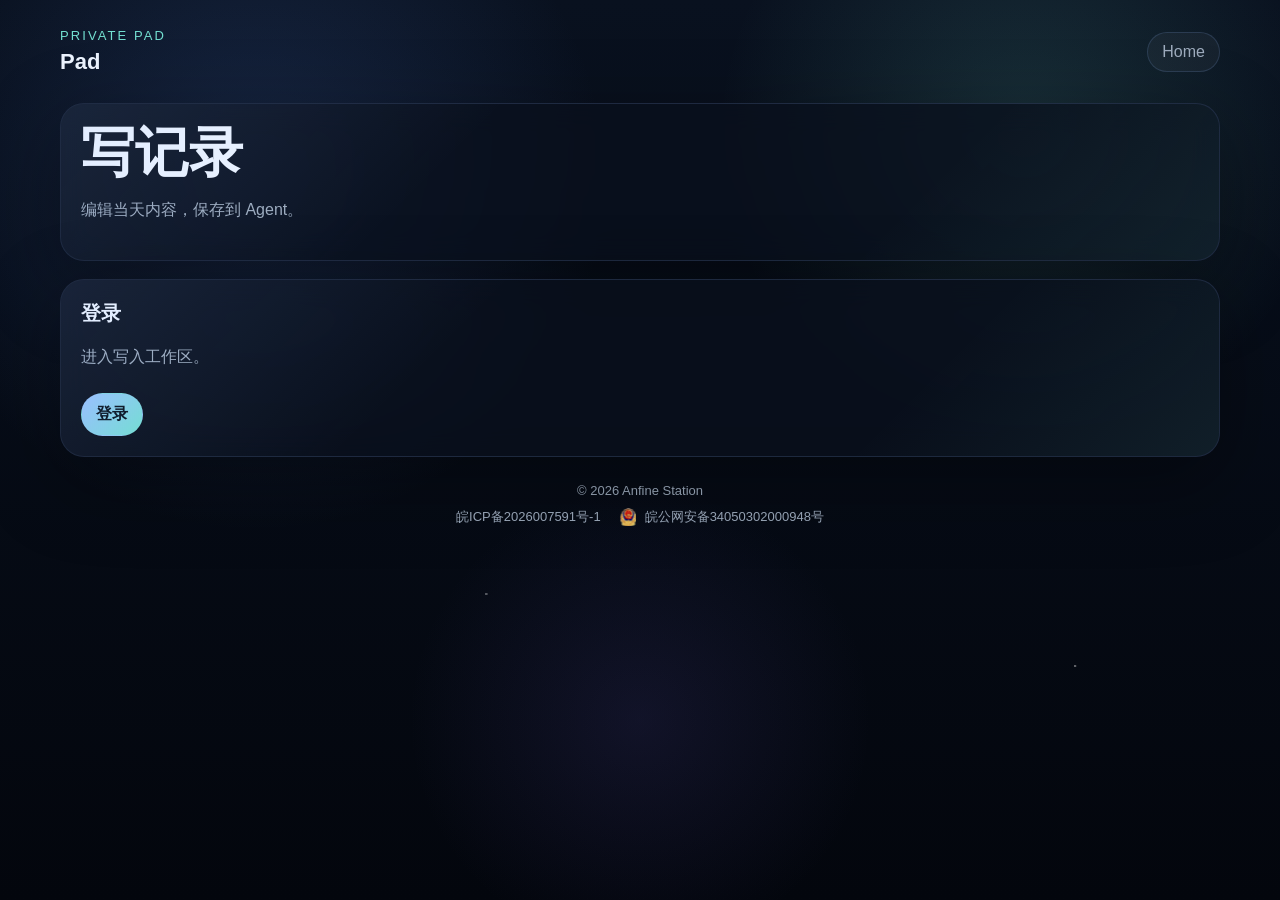
==== web/site/pad/index.html @ 398bc54f "Add minimal web frontend with pad workspace" ====
<!doctype html>
<html lang="zh-CN">
<head>
  <meta charset="utf-8">
  <meta name="viewport" content="width=device-width,initial-scale=1">
  <title>Pad | FanYin Station</title>
  <link rel="stylesheet" href="../assets/site.css">
  <style>
    .pad-page {
      width: min(calc(100% - 32px), 1160px);
      margin: 0 auto;
      padding: 28px 0 48px;
      color: var(--text);
    }

    .pad-intro {
      margin-bottom: 18px;
    }

    .pad-shell {
      background: rgba(10, 18, 32, 0.84);
      border: 1px solid rgba(143, 177, 255, 0.16);
      border-radius: 22px;
      padding: 22px;
      box-shadow: 0 24px 80px rgba(0, 0, 0, 0.35);
      backdrop-filter: blur(14px);
    }

    .pad-shell h2 {
      margin: 0 0 14px;
      font-size: 22px;
    }

    .pad-shell h3 {
      margin: 24px 0 10px;
      font-size: 18px;
    }

    .pad-shell textarea {
      width: 100%;
      box-sizing: border-box;
      font-size: 14px;
      margin-bottom: 20px;
      border: 1px solid rgba(143, 177, 255, 0.16);
      border-radius: 12px;
      background: rgba(255, 255, 255, 0.03);
      color: var(--text);
      padding: 12px 14px;
    }

    .pad-shell input {
      padding: 8px 10px;
      border-radius: 10px;
      border: 1px solid rgba(143, 177, 255, 0.16);
      background: rgba(255, 255, 255, 0.04);
      color: var(--text);
    }

    .pad-shell button {
      margin-left: 10px;
      cursor: pointer;
      padding: 8px 12px;
      border-radius: 10px;
      border: 1px solid rgba(143, 177, 255, 0.16);
      background: rgba(255, 255, 255, 0.05);
      color: var(--text);
    }

    .pad-shell button:hover {
      background: rgba(255, 255, 255, 0.08);
    }

    .pad-meta-item {
      margin-bottom: 10px;
    }

    .pad-today-check {
      margin-left: 10px;
    }

    .pad-toolbar {
      display: flex;
      gap: 10px;
      align-items: center;
      flex-wrap: wrap;
      margin-bottom: 12px;
    }

    .pad-shell .status-strip {
      margin-bottom: 18px;
    }

    .pad-status-text {
      font-size: 13px;
      color: var(--muted);
    }

    .pad-panel {
      background: rgba(255, 255, 255, 0.03);
      border: 1px solid rgba(143, 177, 255, 0.16);
      border-radius: 12px;
      padding: 12px;
      margin-top: 12px;
    }

    .pad-queue-item {
      display: flex;
      align-items: center;
      gap: 8px;
      flex-wrap: wrap;
      padding: 8px 0;
      border-top: 1px solid rgba(255, 255, 255, 0.08);
    }

    .pad-queue-item:first-child {
      border-top: none;
    }

    .pad-queue-date {
      font-weight: 600;
      min-width: 110px;
    }

    .pad-queue-meta {
      color: var(--muted);
      font-size: 12px;
    }

    .pad-preview {
      white-space: pre-wrap;
      background: rgba(255, 255, 255, 0.03);
      padding: 12px;
      border: 1px solid rgba(143, 177, 255, 0.16);
      border-radius: 12px;
    }

    dialog {
      width: min(720px, 92vw);
      border: 1px solid rgba(143, 177, 255, 0.24);
      border-radius: 12px;
      padding: 16px;
      background: #0d1524;
      color: var(--text);
    }

    dialog::backdrop {
      background: rgba(0, 0, 0, 0.45);
    }

    @media (max-width: 640px) {
      .pad-page {
        width: min(calc(100% - 24px), 1160px);
        padding-top: 18px;
        padding-bottom: 36px;
      }

      .pad-shell {
        padding: 18px;
      }
    }
  </style>
</head>
<body>
  <main class="pad-page">
    <header class="topbar">
      <div class="brand">
        <div class="brand-mark">Private Pad</div>
        <div class="brand-title">Pad</div>
      </div>
      <nav class="nav" aria-label="写字板导航">
        <a class="nav-link" href="../">Home</a>
      </nav>
    </header>

    <section class="panel pad-intro">
      <h1 class="page-title" style="margin-top: 0;">写记录</h1>
      <p class="page-intro">
        编辑当天内容，保存到 Agent。
      </p>
    </section>

    <section id="pad-login" class="panel pad-intro">
      <h2>登录</h2>
      <p>进入写入工作区。</p>
      <div class="quick-links">
        <button class="action-button primary" type="button" onclick="loginPad()">登录</button>
      </div>
    </section>

    <section id="pad-workspace" class="pad-shell" hidden>
      <h2>Daily Record</h2>
      <div class="pad-toolbar">
        <label for="api-base-url">Agent 地址</label>
        <input id="api-base-url" type="text" placeholder="/api or http://127.0.0.1:8787" />
        <button onclick="saveApiBaseUrl()">保存地址</button>
        <button onclick="checkPadAgentStatus()">检查连接</button>
        <button onclick="logoutPad()">退出</button>
        <span id="api-base-status" class="pad-status-text"></span>
      </div>

      <div class="status-strip">
        <div class="status-card">
          <div class="status-label">Agent</div>
          <div id="pad-agent-state" class="status-value status-warn">未检查</div>
          <div id="pad-agent-detail" class="status-detail">等待连接测试</div>
        </div>
        <div class="status-card">
          <div class="status-label">Database</div>
          <div id="pad-db-state" class="status-value status-warn">未检查</div>
          <div id="pad-db-detail" class="status-detail">等待 /db_health 返回</div>
        </div>
        <div class="status-card">
          <div class="status-label">Metas</div>
          <div id="pad-metas-state" class="status-value status-warn">未检查</div>
          <div id="pad-metas-detail" class="status-detail">等待 /metas 返回</div>
        </div>
      </div>

      <textarea id="daily-content" rows="15" placeholder="今天的记录……"></textarea>

      <h3>Meta</h3>

      <div class="pad-toolbar">
        <button onclick="refreshMetasFromAgent()">从接口刷新 Metas</button>
        <span id="meta-sync-status" class="pad-status-text"></span>
      </div>

      <div style="margin-bottom: 12px;">
        <input id="new-meta-name" type="text" placeholder="新增一个 Meta（例如：阅读）" />
        <button onclick="addMeta()">＋ 添加</button>
      </div>

      <div id="meta-list"></div>

      <div style="margin-top: 10px;">
        <button onclick="applyToday()">完成（计入已打勾项）</button>
      </div>

      <h3>Meta Notes（手动）</h3>
      <textarea id="meta-notes" rows="6" placeholder="用于非积累型或复杂 meta，例如：&#10;nofap：14.5 → 15.4 → 16.3 → 17.3&#10;（这里手动维护就行）"></textarea>

      <h3>导出预览</h3>
      <div id="preview-container">
        <pre id="preview-text" class="pad-preview"></pre>
        <button onclick="copyPreview()">复制到剪贴板</button>
        <button onclick="sendToAgent()">发送到Agent</button>
        <div id="agent-status" style="margin-top: 8px; font-size: 13px;"></div>
      </div>

      <h3>按日期查看记录</h3>
      <div class="pad-toolbar">
        <input id="entry-date" type="date" />
        <button onclick="showEntryByDate()">查看 entry</button>
        <span id="entry-fetch-status" class="pad-status-text"></span>
      </div>

      <dialog id="entry-dialog">
        <h3 id="entry-dialog-title">记录详情</h3>
        <pre id="entry-dialog-content" class="pad-preview"></pre>
        <div style="margin-top: 12px;">
          <button onclick="closeEntryDialog()">关闭</button>
        </div>
      </dialog>

      <h3>待同步队列（<span id="pending-count">0</span>）</h3>
      <div class="pad-toolbar">
        <button onclick="retryAllPending()">全部尝试同步</button>
        <span id="pending-status" class="pad-status-text"></span>
      </div>
      <div id="pending-queue" class="pad-panel"></div>
    </section>

    <footer class="footer" data-site-footer></footer>
  </main>

  <script src="../assets/site.js"></script>
  <script>
    const DEFAULT_API_BASE_URL = window.location.protocol.startsWith("http")
      ? `${window.location.origin}/api`
      : "http://127.0.0.1:8787";
    const DEFAULT_METAS = [
      { key: "english", label: "英语" },
      { key: "program", label: "Program" },
      { key: "sport", label: "运动" },
    ];
    const META_LIST_KEY = "meta-list";
    const META_NOTES_KEY = "meta-notes";
    const PENDING_QUEUE_KEY = "pending-entry-queue";
    const API_BASE_KEY = "daily-system-api-base";
    const PAD_AUTH_KEY = "daily-system-pad-unlocked";
    const todayChecks = {};
    const todayApplied = {};

    function loginPad() {
      sessionStorage.setItem(PAD_AUTH_KEY, "1");
      syncPadVisibility();
      refreshMetasFromAgent();
      checkPadAgentStatus();
    }

    function logoutPad() {
      sessionStorage.removeItem(PAD_AUTH_KEY);
      syncPadVisibility();
    }

    function syncPadVisibility() {
      const unlocked = sessionStorage.getItem(PAD_AUTH_KEY) === "1";
      const login = document.getElementById("pad-login");
      const workspace = document.getElementById("pad-workspace");
      if (login) login.hidden = unlocked;
      if (workspace) workspace.hidden = !unlocked;
    }

    function getApiBaseUrl() {
      const input = document.getElementById("api-base-url");
      const fromInput = input?.value?.trim();
      if (fromInput) return fromInput.replace(/\/+$/, "");

      const saved = localStorage.getItem(API_BASE_KEY);
      if (saved) return saved.replace(/\/+$/, "");

      return DEFAULT_API_BASE_URL;
    }

    function saveApiBaseUrl() {
      const input = document.getElementById("api-base-url");
      const statusEl = document.getElementById("api-base-status");
      const value = input?.value?.trim();
      if (!value) {
        localStorage.removeItem(API_BASE_KEY);
        if (input) input.value = DEFAULT_API_BASE_URL;
        if (statusEl) statusEl.textContent = "已恢复默认地址";
        return;
      }
      localStorage.setItem(API_BASE_KEY, value);
      if (statusEl) statusEl.textContent = "已保存 Agent 地址";
    }

    function setPadStatus(kind, state, detail, tone) {
      const stateEl = document.getElementById(`pad-${kind}-state`);
      const detailEl = document.getElementById(`pad-${kind}-detail`);
      if (!stateEl || !detailEl) return;

      stateEl.classList.remove("status-ok", "status-warn", "status-bad");
      stateEl.classList.add(`status-${tone}`);
      stateEl.textContent = state;
      detailEl.textContent = detail;
    }

    async function readAgentJson(path) {
      const resp = await fetch(getApiUrl(path));
      const data = await resp.json().catch(() => null);
      if (!resp.ok) {
        throw new Error(data?.error || `HTTP ${resp.status}`);
      }
      return data;
    }

    async function checkPadAgentStatus() {
      setPadStatus("agent", "检查中", "正在请求 /ping", "warn");
      setPadStatus("db", "检查中", "正在请求 /db_health", "warn");
      setPadStatus("metas", "检查中", "正在请求 /metas", "warn");

      try {
        const ping = await readAgentJson("/ping");
        setPadStatus("agent", "在线", ping?.msg || "Agent 已响应", "ok");
      } catch (e) {
        setPadStatus("agent", "离线", e?.message || "无法连接 Agent", "bad");
        setPadStatus("db", "跳过", "Agent 不在线，无法检查数据库", "warn");
        setPadStatus("metas", "跳过", "Agent 不在线，无法读取 metas", "warn");
        return;
      }

      try {
        const health = await readAgentJson("/db_health");
        const tables = Array.isArray(health?.tables) ? health.tables.join(", ") : "未知表";
        const foreignKeys = health?.foreign_keys ? "foreign_keys on" : "foreign_keys off";
        setPadStatus("db", health?.ok ? "可用" : "异常", `${foreignKeys}; ${tables}`, health?.ok ? "ok" : "bad");
      } catch (e) {
        setPadStatus("db", "异常", e?.message || "数据库检查失败", "bad");
      }

      try {
        const metas = await readAgentJson("/metas");
        const count = Array.isArray(metas?.metas) ? metas.metas.length : 0;
        setPadStatus("metas", `${count} 个`, "已读取 meta 定义", count > 0 ? "ok" : "warn");
      } catch (e) {
        setPadStatus("metas", "异常", e?.message || "metas 读取失败", "bad");
      }
    }

    function syncApiBaseInput() {
      const input = document.getElementById("api-base-url");
      if (!input) return;
      input.value = localStorage.getItem(API_BASE_KEY) || DEFAULT_API_BASE_URL;
    }

    function getMetaList() {
      const saved = localStorage.getItem(META_LIST_KEY);
      if (saved) {
        try {
          return JSON.parse(saved);
        } catch (e) {
          console.warn("Failed to parse meta list, using defaults.", e);
        }
      }
      localStorage.setItem(META_LIST_KEY, JSON.stringify(DEFAULT_METAS));
      return [...DEFAULT_METAS];
    }

    function saveMetaList(list) {
      localStorage.setItem(META_LIST_KEY, JSON.stringify(list));
    }

    function getApiUrl(path) {
      return `${getApiBaseUrl()}${path}`;
    }

    function getEntryDateFromText(text) {
      return String(text || "").split("\n")[0]?.trim() || "";
    }

    function getPendingQueue() {
      const saved = localStorage.getItem(PENDING_QUEUE_KEY);
      if (!saved) return {};
      try {
        const parsed = JSON.parse(saved);
        return parsed && typeof parsed === "object" ? parsed : {};
      } catch (e) {
        console.warn("Failed to parse pending queue.", e);
        return {};
      }
    }

    function savePendingQueue(queue) {
      localStorage.setItem(PENDING_QUEUE_KEY, JSON.stringify(queue));
    }

    function enqueuePendingEntry(text) {
      const entryDate = getEntryDateFromText(text);
      if (!entryDate) return;
      const queue = getPendingQueue();
      const existing = queue[entryDate];
      queue[entryDate] = {
        text,
        created_at: existing?.created_at || new Date().toISOString(),
      };
      savePendingQueue(queue);
      renderPendingQueue();
    }

    function removePendingEntry(entryDate) {
      const queue = getPendingQueue();
      delete queue[entryDate];
      savePendingQueue(queue);
      renderPendingQueue();
    }

    function formatPendingText(text) {
      const lines = String(text || "").split("\n");
      return lines.slice(0, 14).join("\n");
    }

    function renderPendingQueue() {
      const queue = getPendingQueue();
      const entries = Object.entries(queue).sort(([a], [b]) => a.localeCompare(b));
      const countEl = document.getElementById("pending-count");
      const container = document.getElementById("pending-queue");

      if (countEl) countEl.textContent = String(entries.length);
      if (!container) return;

      if (entries.length === 0) {
        container.innerHTML = '<div class="pad-queue-meta">当前没有待同步记录。</div>';
        return;
      }

      container.innerHTML = "";

      entries.forEach(([entryDate, item]) => {
        const row = document.createElement("div");
        row.className = "pad-queue-item";

        const dateEl = document.createElement("span");
        dateEl.className = "pad-queue-date";
        dateEl.textContent = entryDate;

        const metaEl = document.createElement("span");
        metaEl.className = "pad-queue-meta";
        metaEl.textContent = `缓存于 ${item.created_at || "未知时间"}`;

        const viewBtn = document.createElement("button");
        viewBtn.textContent = "查看";
        viewBtn.addEventListener("click", () => showPendingEntry(entryDate));

        const submitBtn = document.createElement("button");
        submitBtn.textContent = "提交";
        submitBtn.addEventListener("click", () => submitPendingEntry(entryDate));

        const deleteBtn = document.createElement("button");
        deleteBtn.textContent = "删除";
        deleteBtn.addEventListener("click", () => {
          const confirmed = confirm(`删除 ${entryDate} 的待同步记录？`);
          if (!confirmed) return;
          removePendingEntry(entryDate);
        });

        row.appendChild(dateEl);
        row.appendChild(metaEl);
        row.appendChild(viewBtn);
        row.appendChild(submitBtn);
        row.appendChild(deleteBtn);
        container.appendChild(row);
      });
    }

    async function refreshMetasFromAgent() {
      const statusEl = document.getElementById("meta-sync-status");
      if (statusEl) statusEl.textContent = "同步 metas 中...";

      try {
        const resp = await fetch(getApiUrl("/metas"));
        const data = await resp.json().catch(() => null);
        if (!resp.ok || !data?.ok) {
          if (statusEl) statusEl.textContent = "刷新失败：" + (data?.error || ("HTTP " + resp.status));
          return;
        }

        const nextList = (data.metas || []).map((meta) => ({
          key: meta.meta_key,
          label: meta.label,
        }));

        if (nextList.length > 0) {
          saveMetaList(nextList);
          renderMetas();
        }

        if (statusEl) {
          statusEl.textContent = `已从接口刷新 ${nextList.length} 个 meta`;
        }
      } catch (e) {
        if (statusEl) statusEl.textContent = "刷新失败：无法连接到 agent（" + (e?.message || e) + "）";
      }
    }

    function renderMetas() {
      const metaList = getMetaList();
      const container = document.getElementById("meta-list");
      container.innerHTML = "";

      metaList.forEach((meta) => {
        const countKey = `meta-count-${meta.key}`;
        const count = localStorage.getItem(countKey) || 0;
        if (todayChecks[meta.key] === undefined) {
          todayChecks[meta.key] = false;
        }

        const wrapper = document.createElement("div");
        wrapper.className = "pad-meta-item";

        const label = document.createElement("span");
        label.textContent = `${meta.label}：已完成 `;

        const countSpan = document.createElement("span");
        countSpan.id = `${meta.key}-count`;
        countSpan.innerText = count;

        const suffix = document.createElement("span");
        suffix.textContent = " 天";

        const todayCheck = document.createElement("input");
        todayCheck.type = "checkbox";
        todayCheck.className = "pad-today-check";
        todayCheck.id = `${meta.key}-today`;
        todayCheck.checked = todayChecks[meta.key];
        todayCheck.title = "勾选后点击下方“完成”才会计入";
        todayCheck.addEventListener("change", (e) => {
          todayChecks[meta.key] = e.target.checked;
          updatePreview();
        });

        const setButton = document.createElement("button");
        setButton.textContent = "设定";
        setButton.addEventListener("click", () => {
          const newVal = prompt("请输入要设定的天数（非负整数）", count);
          if (newVal === null) return;
          setCount(meta.key, newVal);
        });

        const deleteButton = document.createElement("button");
        deleteButton.textContent = "删除";
        deleteButton.addEventListener("click", () => deleteMeta(meta.key));

        wrapper.appendChild(label);
        wrapper.appendChild(countSpan);
        wrapper.appendChild(suffix);
        wrapper.appendChild(todayCheck);
        wrapper.appendChild(setButton);
        wrapper.appendChild(deleteButton);

        container.appendChild(wrapper);
      });

      updatePreview();
    }

    function increment(key) {
      const countKey = `meta-count-${key}`;
      let count = localStorage.getItem(countKey);
      count = count ? parseInt(count, 10) + 1 : 1;
      localStorage.setItem(countKey, count);
      const span = document.getElementById(`${key}-count`);
      if (span) span.innerText = count;
      updatePreview();
    }

    function setCount(key, value) {
      const countKey = `meta-count-${key}`;
      const parsed = parseInt(value, 10);
      if (Number.isNaN(parsed) || parsed < 0) {
        alert("请输入有效的非负整数");
        return;
      }
      localStorage.setItem(countKey, parsed);
      const span = document.getElementById(`${key}-count`);
      if (span) span.innerText = parsed;
      updatePreview();
    }

    function deleteMeta(key) {
      const metaList = getMetaList();
      const target = metaList.find((m) => m.key === key);
      if (!target) return;
      const confirmed = confirm(`删除 "${target.label}" ？操作不可撤销`);
      if (!confirmed) return;

      const nextList = metaList.filter((m) => m.key !== key);
      saveMetaList(nextList);
      localStorage.removeItem(`meta-count-${key}`);
      delete todayChecks[key];
      renderMetas();
      updatePreview();
    }

    function addMeta() {
      const input = document.getElementById("new-meta-name");
      const rawName = input.value.trim();
      if (!rawName) return;

      const metaList = getMetaList();
      const exists = metaList.some((m) => m.label === rawName);
      if (exists) {
        alert("这个 Meta 已存在");
        return;
      }

      const sanitized = rawName.toLowerCase().replace(/[^a-z0-9]+/g, "-").replace(/^-+|-+$/g, "");
      const key = sanitized || `meta-${Date.now()}`;

      metaList.push({ key, label: rawName });
      saveMetaList(metaList);
      input.value = "";
      renderMetas();
    }

    function applyToday() {
      const metaList = getMetaList();
      let anyChecked = false;
      metaList.forEach((meta) => {
        if (todayChecks[meta.key]) {
          anyChecked = true;
          increment(meta.key);
          todayChecks[meta.key] = false;
          const checkbox = document.getElementById(`${meta.key}-today`);
          if (checkbox) checkbox.checked = false;
          todayApplied[meta.key] = true;
        }
      });
      if (!anyChecked) {
        alert("请先勾选今日完成的项目");
      }
      updatePreview();
    }

    function getTodayString() {
      const now = new Date();
      const local = new Date(now);
      if (local.getHours() < 4) {
        local.setDate(local.getDate() - 1);
      }
      const offsetDate = new Date(local.getTime() - local.getTimezoneOffset() * 60000);
      return offsetDate.toISOString().split("T")[0];
    }

    function buildPreviewText() {
      const dateLine = getTodayString();
      const content = document.getElementById("daily-content").value.trim() || "内容.....";
      const metaLines = getMetaList().map((meta) => {
        const count = localStorage.getItem(`meta-count-${meta.key}`) || 0;
        const pendingMark = (todayChecks[meta.key] || todayApplied[meta.key]) ? " +" : "";
        return `${meta.label}: ${count} 天${pendingMark}`;
      });
      const notes = (localStorage.getItem(META_NOTES_KEY) || "").trim();
      const notesLines = notes ? ["---", notes] : [];
      return [dateLine, content, ...metaLines, ...notesLines].join("\n");
    }

    function buildTodaySummary() {
      const dateLine = `日期：${getTodayString()}`;
      const metaList = getMetaList();
      const finished = [];
      const unfinished = [];
      metaList.forEach((meta) => {
        const done = todayChecks[meta.key] || todayApplied[meta.key];
        (done ? finished : unfinished).push(meta.label);
      });
      const notes = (document.getElementById("meta-notes")?.value || localStorage.getItem(META_NOTES_KEY) || "").trim();
      const notesLine = notes ? `notes（前50字）：${notes.slice(0, 50)}` : "";
      const indent = "  ";
      const finishedLine = `${indent}■ ${finished.length ? finished.join("、") : "（无）"}`;
      const unfinishedLine = `${indent}□ ${unfinished.length ? unfinished.join("、") : "（无）"}`;
      const tipLine = "确认后将覆盖写入今天的数据，可再次发送修正";
      return [dateLine, finishedLine, unfinishedLine, notesLine, tipLine].filter(Boolean).join("\n");
    }

    function updatePreview() {
      const preview = document.getElementById("preview-text");
      if (preview) {
        preview.textContent = buildPreviewText();
      }
    }

    async function copyPreview() {
      const text = buildPreviewText();
      if (navigator.clipboard && navigator.clipboard.writeText) {
        try {
          await navigator.clipboard.writeText(text);
          alert("已复制到剪贴板");
          return;
        } catch (err) {
          console.warn("Clipboard API failed, fallback to prompt.", err);
        }
      }
      prompt("复制以下内容：", text);
    }

    async function sendToAgent() {
      const statusEl = document.getElementById("agent-status");
      const text = buildPreviewText();
      const entryDate = getEntryDateFromText(text);
      if (!confirm(buildTodaySummary())) return;
      const url = getApiUrl("/save");
      if (statusEl) statusEl.textContent = "发送中...";
      try {
        const resp = await fetch(url, {
          method: "POST",
          headers: { "Content-Type": "application/json" },
          body: JSON.stringify({ text, source: "daily_pad", ts: new Date().toISOString() })
        });
        const data = await resp.json().catch(() => null);
        if (!resp.ok) {
          if (statusEl) statusEl.textContent = "失败：" + (data?.error || ("HTTP " + resp.status));
          return;
        }
        removePendingEntry(entryDate);
        if (statusEl) {
          const warningText = data?.warning ? `（${data.warning}）` : "";
          statusEl.textContent = "成功：" + (data?.message || "ok") + warningText;
        }
      } catch (e) {
        enqueuePendingEntry(text);
        if (statusEl) statusEl.textContent = "无法连接到 agent，已加入待同步队列（" + (e?.message || e) + "）";
      }
    }

    function buildEntryDialogText(data) {
      const entry = data.entry || {};
      const metas = data.metas || [];
      const metaLines = metas.map((meta) =>
        `${meta.label}: ${meta.count} ${meta.unit || ""}${meta.done ? " +" : ""}`.trim()
      );

      return [
        `日期：${entry.entry_date || ""}`,
        "",
        "正文：",
        entry.content || "（空）",
        "",
        "Metas：",
        metaLines.length ? metaLines.join("\n") : "（无）",
        "",
        "Meta Notes：",
        entry.meta_notes || "（无）",
      ].join("\n");
    }

    function closeEntryDialog() {
      const dialog = document.getElementById("entry-dialog");
      if (dialog?.open) dialog.close();
    }

    function openTextDialog(title, text) {
      const dialog = document.getElementById("entry-dialog");
      const titleEl = document.getElementById("entry-dialog-title");
      const contentEl = document.getElementById("entry-dialog-content");
      if (titleEl) titleEl.textContent = title;
      if (contentEl) contentEl.textContent = text;

      if (dialog?.showModal) {
        dialog.showModal();
      } else {
        alert(text);
      }
    }

    function showPendingEntry(entryDate) {
      const queue = getPendingQueue();
      const item = queue[entryDate];
      if (!item) return;
      openTextDialog(`${entryDate} 的待同步记录`, formatPendingText(item.text));
    }

    async function submitPendingEntry(entryDate) {
      const statusEl = document.getElementById("pending-status");
      const queue = getPendingQueue();
      const item = queue[entryDate];
      if (!item) return;

      if (statusEl) statusEl.textContent = `正在提交 ${entryDate}...`;
      try {
        const resp = await fetch(getApiUrl("/save"), {
          method: "POST",
          headers: { "Content-Type": "application/json" },
          body: JSON.stringify({ text: item.text, source: "pending_queue", ts: new Date().toISOString() })
        });
        const data = await resp.json().catch(() => null);
        if (!resp.ok) {
          if (statusEl) statusEl.textContent = `${entryDate} 提交失败：` + (data?.error || ("HTTP " + resp.status));
          return;
        }

        removePendingEntry(entryDate);
        if (statusEl) statusEl.textContent = `${entryDate} 已提交到 agent`;
      } catch (e) {
        if (statusEl) statusEl.textContent = `${entryDate} 提交失败：无法连接到 agent（${e?.message || e}）`;
      }
    }

    async function retryAllPending() {
      const queue = getPendingQueue();
      const dates = Object.keys(queue).sort();
      const statusEl = document.getElementById("pending-status");

      if (dates.length === 0) {
        if (statusEl) statusEl.textContent = "当前没有待同步记录";
        return;
      }

      if (statusEl) statusEl.textContent = `开始尝试同步 ${dates.length} 条记录...`;
      for (const entryDate of dates) {
        await submitPendingEntry(entryDate);
      }
    }

    async function showEntryByDate() {
      const dateInput = document.getElementById("entry-date");
      const statusEl = document.getElementById("entry-fetch-status");
      const entryDate = dateInput?.value?.trim();

      if (!entryDate) {
        if (statusEl) statusEl.textContent = "请先选择日期";
        return;
      }

      if (statusEl) statusEl.textContent = "读取 entry 中...";

      try {
        const resp = await fetch(getApiUrl(`/entry?date=${encodeURIComponent(entryDate)}`));
        const data = await resp.json().catch(() => null);
        if (!resp.ok || !data?.ok) {
          if (statusEl) statusEl.textContent = "读取失败：" + (data?.error || ("HTTP " + resp.status));
          return;
        }

        openTextDialog(`${entryDate} 的记录`, buildEntryDialogText(data));
        if (statusEl) statusEl.textContent = "读取成功";
      } catch (e) {
        if (statusEl) statusEl.textContent = "读取失败：无法连接到 agent（" + (e?.message || e) + "）";
      }
    }

    document.getElementById("daily-content").addEventListener("input", updatePreview);

    const metaNotesEl = document.getElementById("meta-notes");
    if (metaNotesEl) {
      metaNotesEl.value = localStorage.getItem(META_NOTES_KEY) || "";
      metaNotesEl.addEventListener("input", () => {
        localStorage.setItem(META_NOTES_KEY, metaNotesEl.value);
        updatePreview();
      });
    }

    const entryDateEl = document.getElementById("entry-date");
    if (entryDateEl) {
      entryDateEl.value = getTodayString();
    }

    syncApiBaseInput();
    syncPadVisibility();
    renderMetas();
    updatePreview();
    renderPendingQueue();
    if (sessionStorage.getItem(PAD_AUTH_KEY) === "1") {
      refreshMetasFromAgent();
      checkPadAgentStatus();
    }
  </script>
</body>
</html>
---- web/site/assets/site.css ----
:root {
  --bg-top: #09111f;
  --bg-bottom: #03060d;
  --panel: rgba(9, 16, 29, 0.78);
  --panel-strong: rgba(13, 24, 41, 0.92);
  --line: rgba(143, 177, 255, 0.16);
  --line-strong: rgba(143, 177, 255, 0.28);
  --text: #edf4ff;
  --muted: #9eacbe;
  --accent: #89b4ff;
  --accent-2: #73e0d1;
  --warn: #ffd38a;
  --shadow: 0 24px 80px rgba(0, 0, 0, 0.35);
  --radius-lg: 24px;
  --radius-md: 16px;
  --radius-sm: 12px;
  --content-width: 1160px;
  --space: 24px;
}

* {
  box-sizing: border-box;
}

html {
  color-scheme: dark;
}

body {
  margin: 0;
  min-height: 100vh;
  font-family: "Segoe UI", "PingFang SC", "Hiragino Sans GB", "Microsoft YaHei", sans-serif;
  color: var(--text);
  background:
    radial-gradient(circle at 20% 20%, rgba(61, 97, 168, 0.28), transparent 28%),
    radial-gradient(circle at 80% 15%, rgba(115, 224, 209, 0.15), transparent 24%),
    radial-gradient(circle at 50% 80%, rgba(88, 76, 165, 0.16), transparent 24%),
    linear-gradient(180deg, var(--bg-top), var(--bg-bottom));
}

body::before {
  content: "";
  position: fixed;
  inset: 0;
  pointer-events: none;
  background-image:
    radial-gradient(circle at 12% 18%, rgba(255, 255, 255, 0.9) 0 1px, transparent 1.5px),
    radial-gradient(circle at 74% 24%, rgba(255, 255, 255, 0.85) 0 1px, transparent 1.5px),
    radial-gradient(circle at 38% 66%, rgba(255, 255, 255, 0.7) 0 1px, transparent 1.5px),
    radial-gradient(circle at 84% 74%, rgba(255, 255, 255, 0.8) 0 1px, transparent 1.5px),
    radial-gradient(circle at 57% 38%, rgba(255, 255, 255, 0.6) 0 1px, transparent 1.5px);
  opacity: 0.45;
}

a {
  color: inherit;
  text-decoration: none;
}

.page {
  width: min(calc(100% - 32px), var(--content-width));
  margin: 0 auto;
  padding: 28px 0 48px;
}

.topbar {
  display: flex;
  justify-content: space-between;
  align-items: center;
  gap: 16px;
  margin-bottom: 28px;
}

.brand {
  display: flex;
  flex-direction: column;
  gap: 6px;
}

.brand-mark {
  font-size: 13px;
  text-transform: uppercase;
  letter-spacing: 0.16em;
  color: var(--accent-2);
}

.brand-title {
  font-size: 22px;
  font-weight: 700;
}

.nav {
  display: flex;
  flex-wrap: wrap;
  gap: 10px;
}

.nav-link,
.pill-link {
  border: 1px solid var(--line);
  background: rgba(255, 255, 255, 0.04);
  border-radius: 999px;
  padding: 10px 14px;
  color: var(--muted);
  transition: border-color 120ms ease, transform 120ms ease, color 120ms ease, background 120ms ease;
}

.nav-link:hover,
.pill-link:hover,
.card-link:hover {
  transform: translateY(-1px);
  border-color: var(--line-strong);
  color: var(--text);
  background: rgba(255, 255, 255, 0.06);
}

.hero,
.panel,
.frame-shell {
  position: relative;
  overflow: hidden;
  border: 1px solid var(--line);
  border-radius: var(--radius-lg);
  background: var(--panel);
  box-shadow: var(--shadow);
  backdrop-filter: blur(14px);
}

.hero {
  padding: 28px;
  margin-bottom: 24px;
}

.hero::after,
.panel::after,
.frame-shell::after {
  content: "";
  position: absolute;
  inset: 0;
  pointer-events: none;
  background: linear-gradient(135deg, rgba(137, 180, 255, 0.12), transparent 34%, transparent 72%, rgba(115, 224, 209, 0.08));
}

.eyebrow {
  color: var(--accent-2);
  font-size: 13px;
  letter-spacing: 0.12em;
  text-transform: uppercase;
}

.hero h1,
.page-title {
  margin: 10px 0 12px;
  font-size: clamp(30px, 5vw, 54px);
  line-height: 1.04;
}

.hero p,
.page-intro {
  max-width: 720px;
  color: var(--muted);
  line-height: 1.8;
  font-size: 16px;
}

.hero-actions,
.quick-links {
  display: flex;
  flex-wrap: wrap;
  gap: 12px;
  margin-top: 22px;
}

.pill-link.primary {
  color: #07111d;
  background: linear-gradient(135deg, #9bc0ff, #73e0d1);
  border-color: transparent;
  font-weight: 700;
}

.nav-link-primary {
  color: #07111d;
  background: linear-gradient(135deg, #9bc0ff, #73e0d1);
  border-color: transparent;
  font-weight: 700;
}

.nav-link-primary:hover {
  color: #07111d;
  background: linear-gradient(135deg, #a8c9ff, #82eadf);
}

.grid {
  display: grid;
  grid-template-columns: repeat(12, minmax(0, 1fr));
  gap: 16px;
}

.panel {
  padding: 20px;
}

.panel h2,
.panel h3 {
  margin: 0 0 10px;
  font-size: 20px;
}

.panel p,
.panel li,
.frame-copy p,
.frame-copy li {
  color: var(--muted);
  line-height: 1.75;
}

.span-7 {
  grid-column: span 7;
}

.span-5 {
  grid-column: span 5;
}

.span-4 {
  grid-column: span 4;
}

.span-8 {
  grid-column: span 8;
}

.span-12 {
  grid-column: span 12;
}

.section-head {
  display: flex;
  justify-content: space-between;
  align-items: baseline;
  gap: 12px;
  margin-bottom: 14px;
}

.section-head h2 {
  margin: 0;
}

.section-meta {
  color: var(--muted);
  font-size: 13px;
}

.embed-frame {
  display: block;
  width: 100%;
  border: 0;
  border-radius: var(--radius-md);
  background: #050810;
}

.heatmap-embed {
  height: 620px;
}

.monitor-placeholder {
  display: flex;
  justify-content: space-between;
  align-items: center;
  gap: 18px;
  min-height: 180px;
  padding: 18px;
  border: 1px solid rgba(255, 255, 255, 0.06);
  border-radius: var(--radius-md);
  background: rgba(255, 255, 255, 0.03);
}

.monitor-title {
  font-size: 22px;
  font-weight: 700;
}

.monitor-copy {
  margin-top: 8px;
  color: var(--muted);
  line-height: 1.7;
}

.monitor-grid {
  display: grid;
  grid-template-columns: repeat(4, 28px);
  gap: 8px;
  flex: 0 0 auto;
}

.monitor-grid span {
  width: 28px;
  height: 28px;
  border-radius: 8px;
  border: 1px solid var(--line);
  background: rgba(137, 180, 255, 0.08);
}

.card-list {
  display: grid;
  grid-template-columns: repeat(auto-fit, minmax(220px, 1fr));
  gap: 14px;
}

.card-link {
  display: block;
  min-height: 180px;
  padding: 18px;
  border-radius: var(--radius-md);
  border: 1px solid var(--line);
  background: rgba(255, 255, 255, 0.03);
  transition: border-color 120ms ease, transform 120ms ease, background 120ms ease;
}

.card-kicker {
  font-size: 12px;
  letter-spacing: 0.12em;
  text-transform: uppercase;
  color: var(--accent);
}

.card-title {
  margin: 10px 0 8px;
  font-size: 22px;
  font-weight: 700;
}

.card-desc {
  color: var(--muted);
  line-height: 1.7;
}

.meta-list {
  display: grid;
  gap: 10px;
  padding: 0;
  margin: 0;
  list-style: none;
}

.meta-list li {
  display: flex;
  justify-content: space-between;
  gap: 12px;
  padding: 12px 14px;
  border-radius: var(--radius-sm);
  border: 1px solid rgba(255, 255, 255, 0.06);
  background: rgba(255, 255, 255, 0.03);
}

.meta-label {
  color: var(--text);
  font-weight: 600;
}

.meta-value {
  color: var(--muted);
}

.frame-shell {
  padding: 14px;
}

.frame-head {
  display: flex;
  justify-content: space-between;
  align-items: center;
  gap: 12px;
  margin-bottom: 12px;
}

.frame-title {
  font-size: 18px;
  font-weight: 700;
}

.frame-meta {
  color: var(--muted);
  font-size: 13px;
}

.frame {
  width: 100%;
  height: 78vh;
  min-height: 680px;
  border: 0;
  border-radius: 18px;
  background: #050810;
}

.footer {
  margin-top: 26px;
  color: var(--muted);
  font-size: 13px;
  text-align: center;
}

.beian {
  display: flex;
  justify-content: center;
  align-items: center;
  flex-wrap: wrap;
  gap: 10px 18px;
  margin-top: 10px;
}

.beian-item {
  display: inline-flex;
  align-items: center;
  gap: 8px;
  color: var(--muted);
}

.beian-police {
  white-space: nowrap;
}

.beian-icon {
  width: 18px;
  height: 18px;
  object-fit: contain;
}

.tag-row {
  display: flex;
  flex-wrap: wrap;
  gap: 10px;
  margin-top: 14px;
}

.tag {
  padding: 8px 12px;
  border-radius: 999px;
  border: 1px solid rgba(255, 255, 255, 0.08);
  background: rgba(255, 255, 255, 0.03);
  color: var(--muted);
  font-size: 13px;
}

.notice {
  padding: 14px 16px;
  border-left: 3px solid var(--warn);
  border-radius: 12px;
  background: rgba(255, 211, 138, 0.07);
  color: #f3e0b8;
}

.admin-stack {
  display: grid;
  gap: 16px;
}

.admin-toolbar {
  display: flex;
  align-items: center;
  flex-wrap: wrap;
  gap: 10px;
  margin-top: 14px;
}

.field-label {
  color: var(--muted);
  font-size: 13px;
}

.text-input {
  min-width: min(100%, 320px);
  padding: 10px 12px;
  border: 1px solid var(--line);
  border-radius: var(--radius-sm);
  background: rgba(255, 255, 255, 0.04);
  color: var(--text);
  font: inherit;
}

.text-input:focus {
  border-color: var(--line-strong);
  outline: none;
}

.action-button {
  cursor: pointer;
  border: 1px solid var(--line);
  border-radius: 999px;
  padding: 10px 14px;
  background: rgba(255, 255, 255, 0.05);
  color: var(--text);
  font: inherit;
  transition: border-color 120ms ease, transform 120ms ease, background 120ms ease;
}

.action-button:hover {
  transform: translateY(-1px);
  border-color: var(--line-strong);
  background: rgba(255, 255, 255, 0.08);
}

.action-button.primary {
  border-color: transparent;
  background: linear-gradient(135deg, #9bc0ff, #73e0d1);
  color: #07111d;
  font-weight: 700;
}

.status-strip {
  display: grid;
  grid-template-columns: repeat(3, minmax(0, 1fr));
  gap: 12px;
  margin-top: 18px;
}

.status-card {
  min-height: 92px;
  padding: 14px;
  border: 1px solid var(--line);
  border-radius: var(--radius-md);
  background: rgba(255, 255, 255, 0.03);
}

.status-label {
  color: var(--muted);
  font-size: 12px;
  letter-spacing: 0.08em;
  text-transform: uppercase;
}

.status-value {
  margin-top: 8px;
  font-size: 22px;
  font-weight: 700;
}

.status-detail {
  margin-top: 6px;
  color: var(--muted);
  font-size: 13px;
  line-height: 1.5;
}

.status-ok {
  color: var(--accent-2);
}

.status-warn {
  color: var(--warn);
}

.status-bad {
  color: #ff9d9d;
}

.workflow-list {
  display: grid;
  gap: 10px;
  padding: 0;
  margin: 0;
  list-style: none;
}

.workflow-list li {
  display: grid;
  grid-template-columns: 28px 1fr auto;
  align-items: center;
  gap: 12px;
  padding: 12px 14px;
  border: 1px solid rgba(255, 255, 255, 0.06);
  border-radius: var(--radius-sm);
  background: rgba(255, 255, 255, 0.03);
}

.step-index {
  display: grid;
  place-items: center;
  width: 28px;
  height: 28px;
  border-radius: 50%;
  background: rgba(137, 180, 255, 0.13);
  color: var(--accent);
  font-size: 13px;
  font-weight: 700;
}

.step-title {
  display: block;
  color: var(--text);
  font-weight: 700;
}

.step-copy {
  display: block;
  margin-top: 3px;
  color: var(--muted);
  font-size: 13px;
  line-height: 1.55;
}

.step-state {
  color: var(--muted);
  font-size: 13px;
  white-space: nowrap;
}

@media (max-width: 900px) {
  .span-7,
  .span-5,
  .span-4,
  .span-8 {
    grid-column: span 12;
  }

  .topbar,
  .frame-head {
    align-items: flex-start;
    flex-direction: column;
  }

  .frame {
    height: 82vh;
    min-height: 620px;
  }

  .section-head,
  .monitor-placeholder {
    align-items: flex-start;
    flex-direction: column;
  }

  .status-strip {
    grid-template-columns: 1fr;
  }

  .workflow-list li {
    grid-template-columns: 28px 1fr;
  }

  .step-state {
    grid-column: 2;
  }
}

@media (max-width: 640px) {
  .page {
    width: min(calc(100% - 24px), var(--content-width));
    padding-top: 18px;
    padding-bottom: 36px;
  }

  .hero,
  .panel,
  .frame-shell {
    border-radius: 18px;
  }

  .hero {
    padding: 22px 18px;
  }

  .hero h1,
  .page-title {
    font-size: 30px;
  }

  .frame {
    min-height: 560px;
  }

  .heatmap-embed {
    height: 560px;
  }

  .beian {
    flex-direction: column;
    gap: 8px;
  }
}
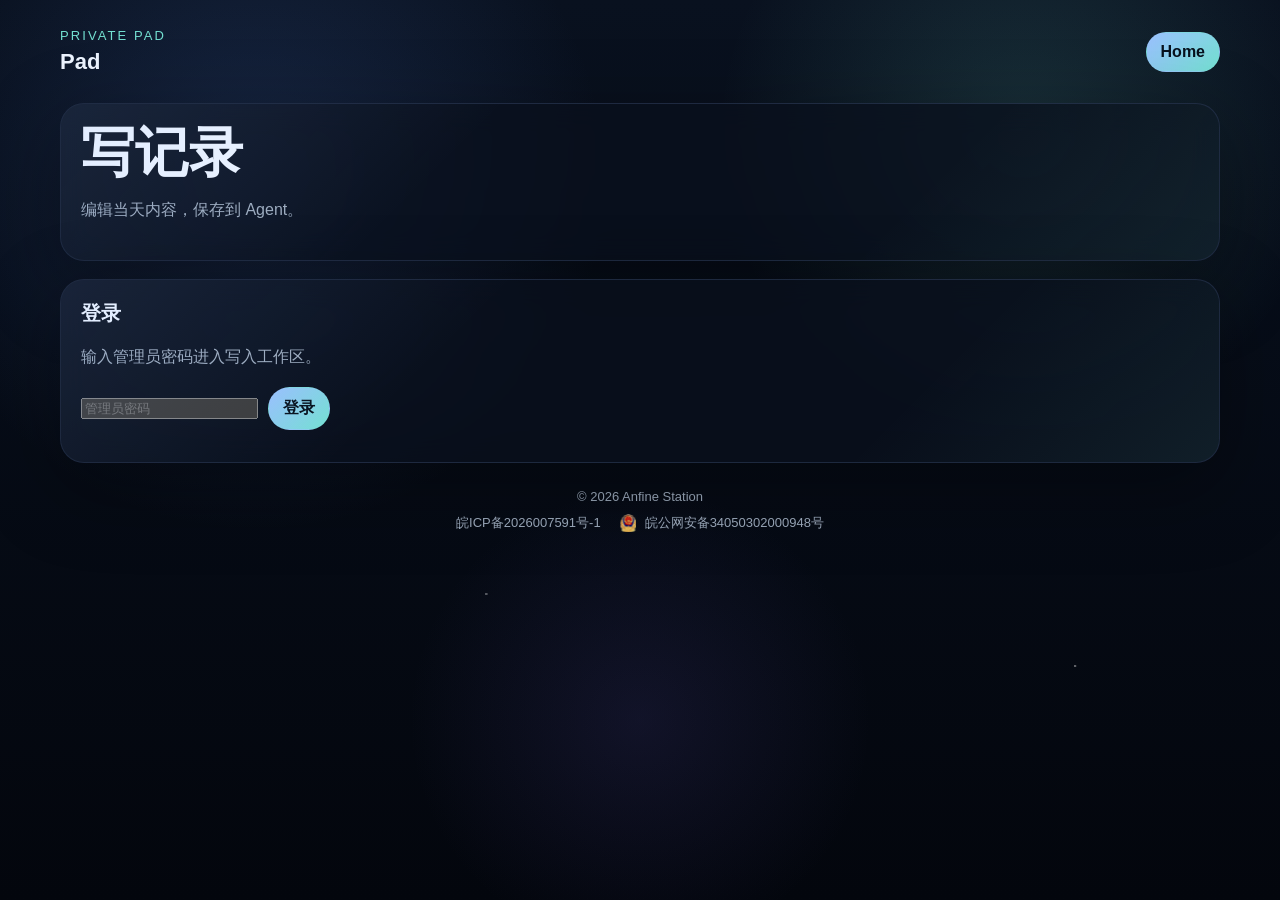
==== commit 9fa8e2b6: "Split cloud API and add server-side queue flow" ====
--- a/web/site/pad/index.html
+++ b/web/site/pad/index.html
@@ -168,7 +168,7 @@
         <div class="brand-title">Pad</div>
       </div>
       <nav class="nav" aria-label="写字板导航">
-        <a class="nav-link" href="../">Home</a>
+        <a class="nav-link nav-link-primary" href="../">Home</a>
       </nav>
     </header>
 
@@ -181,10 +181,12 @@
 
     <section id="pad-login" class="panel pad-intro">
       <h2>登录</h2>
-      <p>进入写入工作区。</p>
-      <div class="quick-links">
-        <button class="action-button primary" type="button" onclick="loginPad()">登录</button>
-      </div>
+      <p>输入管理员密码进入写入工作区。</p>
+      <form class="pad-toolbar" onsubmit="loginPad(event)">
+        <input id="admin-password" type="password" autocomplete="current-password" placeholder="管理员密码" />
+        <button class="action-button primary" type="submit">登录</button>
+        <span id="login-status" class="pad-status-text"></span>
+      </form>
     </section>
 
     <section id="pad-workspace" class="pad-shell" hidden>
@@ -285,30 +287,72 @@
     ];
     const META_LIST_KEY = "meta-list";
     const META_NOTES_KEY = "meta-notes";
-    const PENDING_QUEUE_KEY = "pending-entry-queue";
     const API_BASE_KEY = "daily-system-api-base";
-    const PAD_AUTH_KEY = "daily-system-pad-unlocked";
+    let padAuthenticated = false;
     const todayChecks = {};
     const todayApplied = {};
 
-    function loginPad() {
-      sessionStorage.setItem(PAD_AUTH_KEY, "1");
+    async function loginPad(event) {
+      event?.preventDefault();
+      const input = document.getElementById("admin-password");
+      const statusEl = document.getElementById("login-status");
+      const password = input?.value || "";
+
+      if (statusEl) statusEl.textContent = "登录中...";
+      try {
+        const resp = await apiFetch("/auth/login", {
+          method: "POST",
+          headers: { "Content-Type": "application/json" },
+          body: JSON.stringify({ password }),
+        });
+        const data = await resp.json().catch(() => null);
+        if (!resp.ok || !data?.ok) {
+          if (statusEl) statusEl.textContent = "登录失败：" + (data?.error || ("HTTP " + resp.status));
+          return;
+        }
+
+        padAuthenticated = true;
+        if (input) input.value = "";
+        syncPadVisibility();
+        refreshMetasFromAgent();
+        checkPadAgentStatus();
+      } catch (e) {
+        if (statusEl) statusEl.textContent = "登录失败：无法连接到 agent（" + (e?.message || e) + "）";
+      }
+    }
+
+    async function logoutPad() {
+      try {
+        await apiFetch("/auth/logout", { method: "POST" });
+      } catch (e) {
+        console.warn("Logout request failed.", e);
+      }
+      padAuthenticated = false;
       syncPadVisibility();
-      refreshMetasFromAgent();
-      checkPadAgentStatus();
-    }
-
-    function logoutPad() {
-      sessionStorage.removeItem(PAD_AUTH_KEY);
-      syncPadVisibility();
     }
 
     function syncPadVisibility() {
-      const unlocked = sessionStorage.getItem(PAD_AUTH_KEY) === "1";
       const login = document.getElementById("pad-login");
       const workspace = document.getElementById("pad-workspace");
-      if (login) login.hidden = unlocked;
-      if (workspace) workspace.hidden = !unlocked;
+      if (login) login.hidden = padAuthenticated;
+      if (workspace) workspace.hidden = !padAuthenticated;
+    }
+
+    async function syncAuthState() {
+      try {
+        const resp = await apiFetch("/auth/me");
+        const data = await resp.json().catch(() => null);
+        padAuthenticated = Boolean(resp.ok && data?.authenticated);
+      } catch (e) {
+        padAuthenticated = false;
+      }
+
+      syncPadVisibility();
+      if (padAuthenticated) {
+        refreshMetasFromAgent();
+        checkPadAgentStatus();
+        renderPendingQueue();
+      }
     }
 
     function getApiBaseUrl() {
@@ -348,7 +392,7 @@
     }
 
     async function readAgentJson(path) {
-      const resp = await fetch(getApiUrl(path));
+      const resp = await apiFetch(path);
       const data = await resp.json().catch(() => null);
       if (!resp.ok) {
         throw new Error(data?.error || `HTTP ${resp.status}`);
@@ -416,44 +460,21 @@
       return `${getApiBaseUrl()}${path}`;
     }
 
+    function apiFetch(path, options = {}) {
+      const timeoutMs = options.timeoutMs ?? 5000;
+      const controller = new AbortController();
+      const timeoutId = window.setTimeout(() => controller.abort(), timeoutMs);
+      const { timeoutMs: _timeoutMs, ...fetchOptions } = options;
+
+      return fetch(getApiUrl(path), {
+        credentials: "include",
+        signal: controller.signal,
+        ...fetchOptions,
+      }).finally(() => window.clearTimeout(timeoutId));
+    }
+
     function getEntryDateFromText(text) {
       return String(text || "").split("\n")[0]?.trim() || "";
-    }
-
-    function getPendingQueue() {
-      const saved = localStorage.getItem(PENDING_QUEUE_KEY);
-      if (!saved) return {};
-      try {
-        const parsed = JSON.parse(saved);
-        return parsed && typeof parsed === "object" ? parsed : {};
-      } catch (e) {
-        console.warn("Failed to parse pending queue.", e);
-        return {};
-      }
-    }
-
-    function savePendingQueue(queue) {
-      localStorage.setItem(PENDING_QUEUE_KEY, JSON.stringify(queue));
-    }
-
-    function enqueuePendingEntry(text) {
-      const entryDate = getEntryDateFromText(text);
-      if (!entryDate) return;
-      const queue = getPendingQueue();
-      const existing = queue[entryDate];
-      queue[entryDate] = {
-        text,
-        created_at: existing?.created_at || new Date().toISOString(),
-      };
-      savePendingQueue(queue);
-      renderPendingQueue();
-    }
-
-    function removePendingEntry(entryDate) {
-      const queue = getPendingQueue();
-      delete queue[entryDate];
-      savePendingQueue(queue);
-      renderPendingQueue();
     }
 
     function formatPendingText(text) {
@@ -461,29 +482,68 @@
       return lines.slice(0, 14).join("\n");
     }
 
-    function renderPendingQueue() {
-      const queue = getPendingQueue();
-      const entries = Object.entries(queue).sort(([a], [b]) => a.localeCompare(b));
+    async function enqueuePendingEntry(text) {
+      const resp = await apiFetch("/queue", {
+        method: "POST",
+        headers: { "Content-Type": "application/json" },
+        body: JSON.stringify({ text, source: "daily_pad", ts: new Date().toISOString() }),
+      });
+      const data = await resp.json().catch(() => null);
+      if (!resp.ok || !data?.ok) {
+        throw new Error(data?.error || ("HTTP " + resp.status));
+      }
+      await renderPendingQueue();
+      return data.item;
+    }
+
+    async function queueAfterFailedSend(text, statusEl, reason) {
+      try {
+        await enqueuePendingEntry(text);
+        if (statusEl) statusEl.textContent = `发送失败，已加入服务器待同步队列（${reason}）`;
+      } catch (queueError) {
+        if (statusEl) {
+          statusEl.textContent = `发送失败，且无法写入服务器队列（${queueError?.message || queueError}）`;
+        }
+      }
+    }
+
+    async function renderPendingQueue() {
       const countEl = document.getElementById("pending-count");
       const container = document.getElementById("pending-queue");
 
-      if (countEl) countEl.textContent = String(entries.length);
       if (!container) return;
-
-      if (entries.length === 0) {
+      container.innerHTML = '<div class="pad-queue-meta">读取队列中...</div>';
+
+      let items = [];
+      try {
+        const resp = await apiFetch("/queue");
+        const data = await resp.json().catch(() => null);
+        if (!resp.ok || !data?.ok) {
+          throw new Error(data?.error || ("HTTP " + resp.status));
+        }
+        items = data.items || [];
+      } catch (e) {
+        if (countEl) countEl.textContent = "0";
+        container.innerHTML = `<div class="pad-queue-meta">读取队列失败：${e?.message || e}</div>`;
+        return;
+      }
+
+      if (countEl) countEl.textContent = String(items.length);
+
+      if (items.length === 0) {
         container.innerHTML = '<div class="pad-queue-meta">当前没有待同步记录。</div>';
         return;
       }
 
       container.innerHTML = "";
 
-      entries.forEach(([entryDate, item]) => {
+      items.forEach((item) => {
         const row = document.createElement("div");
         row.className = "pad-queue-item";
 
         const dateEl = document.createElement("span");
         dateEl.className = "pad-queue-date";
-        dateEl.textContent = entryDate;
+        dateEl.textContent = item.entry_date || item.id;
 
         const metaEl = document.createElement("span");
         metaEl.className = "pad-queue-meta";
@@ -491,18 +551,18 @@
 
         const viewBtn = document.createElement("button");
         viewBtn.textContent = "查看";
-        viewBtn.addEventListener("click", () => showPendingEntry(entryDate));
+        viewBtn.addEventListener("click", () => showPendingEntry(item.id));
 
         const submitBtn = document.createElement("button");
-        submitBtn.textContent = "提交";
-        submitBtn.addEventListener("click", () => submitPendingEntry(entryDate));
+        submitBtn.textContent = "发送到 Agent";
+        submitBtn.addEventListener("click", () => submitPendingEntry(item.id));
 
         const deleteBtn = document.createElement("button");
         deleteBtn.textContent = "删除";
-        deleteBtn.addEventListener("click", () => {
-          const confirmed = confirm(`删除 ${entryDate} 的待同步记录？`);
+        deleteBtn.addEventListener("click", async () => {
+          const confirmed = confirm(`删除 ${item.entry_date || item.id} 的待同步记录？`);
           if (!confirmed) return;
-          removePendingEntry(entryDate);
+          await deletePendingEntry(item.id);
         });
 
         row.appendChild(dateEl);
@@ -519,7 +579,7 @@
       if (statusEl) statusEl.textContent = "同步 metas 中...";
 
       try {
-        const resp = await fetch(getApiUrl("/metas"));
+        const resp = await apiFetch("/metas");
         const data = await resp.json().catch(() => null);
         if (!resp.ok || !data?.ok) {
           if (statusEl) statusEl.textContent = "刷新失败：" + (data?.error || ("HTTP " + resp.status));
@@ -533,14 +593,77 @@
 
         if (nextList.length > 0) {
           saveMetaList(nextList);
+          (data.metas || []).forEach((meta) => {
+            const key = meta.meta_key;
+            if (!key) return;
+            const count = Number(meta.count ?? meta.latest_count);
+            if (Number.isFinite(count)) {
+              localStorage.setItem(`meta-count-${key}`, String(count));
+            }
+          });
           renderMetas();
         }
 
+        await syncTodayEntryFromAgent({ silentNotFound: true });
+
         if (statusEl) {
-          statusEl.textContent = `已从接口刷新 ${nextList.length} 个 meta`;
+          statusEl.textContent = `已从接口刷新 ${nextList.length} 个 meta 和完成次数`;
         }
       } catch (e) {
         if (statusEl) statusEl.textContent = "刷新失败：无法连接到 agent（" + (e?.message || e) + "）";
+      }
+    }
+
+    function applyEntryToPad(data) {
+      const entry = data.entry || {};
+      const contentEl = document.getElementById("daily-content");
+      const metaNotesEl = document.getElementById("meta-notes");
+
+      if (contentEl) {
+        contentEl.value = entry.content || "";
+      }
+
+      if (metaNotesEl) {
+        metaNotesEl.value = entry.meta_notes || "";
+        localStorage.setItem(META_NOTES_KEY, metaNotesEl.value);
+      }
+
+      (data.metas || []).forEach((meta) => {
+        const key = meta.meta_key;
+        if (!key) return;
+
+        localStorage.setItem(`meta-count-${key}`, String(meta.count || 0));
+        todayChecks[key] = false;
+        todayApplied[key] = Boolean(meta.done);
+      });
+
+      renderMetas();
+      updatePreview();
+    }
+
+    async function syncTodayEntryFromAgent(options = {}) {
+      const statusEl = document.getElementById("entry-fetch-status");
+      const entryDate = getTodayString();
+
+      try {
+        const resp = await apiFetch(`/entry?date=${encodeURIComponent(entryDate)}`);
+        const data = await resp.json().catch(() => null);
+
+        if (!resp.ok || !data?.ok) {
+          if (!options.silentNotFound || resp.status !== 404) {
+            if (statusEl) statusEl.textContent = "读取失败：" + (data?.error || ("HTTP " + resp.status));
+          }
+          return false;
+        }
+
+        applyEntryToPad(data);
+        if (statusEl) statusEl.textContent = "已读取今天的 entry";
+        return true;
+      } catch (e) {
+        if (!options.silentNotFound && statusEl) {
+          statusEl.textContent = "读取失败：无法连接到 agent（" + (e?.message || e) + "）";
+        }
+        return false;
       }
     }
 
@@ -748,29 +871,34 @@
     async function sendToAgent() {
       const statusEl = document.getElementById("agent-status");
       const text = buildPreviewText();
-      const entryDate = getEntryDateFromText(text);
       if (!confirm(buildTodaySummary())) return;
-      const url = getApiUrl("/save");
       if (statusEl) statusEl.textContent = "发送中...";
       try {
-        const resp = await fetch(url, {
+        const resp = await apiFetch("/save", {
           method: "POST",
           headers: { "Content-Type": "application/json" },
           body: JSON.stringify({ text, source: "daily_pad", ts: new Date().toISOString() })
         });
         const data = await resp.json().catch(() => null);
         if (!resp.ok) {
-          if (statusEl) statusEl.textContent = "失败：" + (data?.error || ("HTTP " + resp.status));
+          if (resp.status === 401 || resp.status === 403) {
+            if (statusEl) statusEl.textContent = "失败：" + (data?.error || ("HTTP " + resp.status));
+            return;
+          }
+          await queueAfterFailedSend(text, statusEl, data?.error || ("HTTP " + resp.status));
           return;
         }
-        removePendingEntry(entryDate);
+        await renderPendingQueue();
         if (statusEl) {
           const warningText = data?.warning ? `（${data.warning}）` : "";
-          statusEl.textContent = "成功：" + (data?.message || "ok") + warningText;
-        }
-      } catch (e) {
-        enqueuePendingEntry(text);
-        if (statusEl) statusEl.textContent = "无法连接到 agent，已加入待同步队列（" + (e?.message || e) + "）";
+          if (data?.queued) {
+            statusEl.textContent = "已加入服务器待同步队列";
+          } else {
+            statusEl.textContent = "成功：" + (data?.message || "ok") + warningText;
+          }
+        }
+      } catch (e) {
+        await queueAfterFailedSend(text, statusEl, e?.name === "AbortError" ? "请求超时" : (e?.message || e));
       }
     }
 
@@ -814,52 +942,77 @@
       }
     }
 
-    function showPendingEntry(entryDate) {
-      const queue = getPendingQueue();
-      const item = queue[entryDate];
-      if (!item) return;
-      openTextDialog(`${entryDate} 的待同步记录`, formatPendingText(item.text));
-    }
-
-    async function submitPendingEntry(entryDate) {
+    async function showPendingEntry(itemId) {
       const statusEl = document.getElementById("pending-status");
-      const queue = getPendingQueue();
-      const item = queue[entryDate];
-      if (!item) return;
-
-      if (statusEl) statusEl.textContent = `正在提交 ${entryDate}...`;
-      try {
-        const resp = await fetch(getApiUrl("/save"), {
-          method: "POST",
-          headers: { "Content-Type": "application/json" },
-          body: JSON.stringify({ text: item.text, source: "pending_queue", ts: new Date().toISOString() })
-        });
+      try {
+        const resp = await apiFetch(`/queue/${encodeURIComponent(itemId)}`);
         const data = await resp.json().catch(() => null);
-        if (!resp.ok) {
-          if (statusEl) statusEl.textContent = `${entryDate} 提交失败：` + (data?.error || ("HTTP " + resp.status));
+        if (!resp.ok || !data?.ok) {
+          throw new Error(data?.error || ("HTTP " + resp.status));
+        }
+        openTextDialog(`${data.item?.entry_date || itemId} 的待同步记录`, formatPendingText(data.text));
+      } catch (e) {
+        if (statusEl) statusEl.textContent = "查看失败：" + (e?.message || e);
+      }
+    }
+
+    async function deletePendingEntry(itemId) {
+      const statusEl = document.getElementById("pending-status");
+      try {
+        const resp = await apiFetch(`/queue/${encodeURIComponent(itemId)}`, { method: "DELETE" });
+        const data = await resp.json().catch(() => null);
+        if (!resp.ok || !data?.ok) {
+          throw new Error(data?.error || ("HTTP " + resp.status));
+        }
+        if (statusEl) statusEl.textContent = "已删除待同步记录";
+        await renderPendingQueue();
+      } catch (e) {
+        if (statusEl) statusEl.textContent = "删除失败：" + (e?.message || e);
+      }
+    }
+
+    async function submitPendingEntry(itemId) {
+      const statusEl = document.getElementById("pending-status");
+
+      if (statusEl) statusEl.textContent = `正在发送 ${itemId}...`;
+      try {
+        const resp = await apiFetch(`/queue/${encodeURIComponent(itemId)}/save`, { method: "POST" });
+        const data = await resp.json().catch(() => null);
+        if (!resp.ok || !data?.ok) {
+          if (statusEl) statusEl.textContent = `${itemId} 发送失败：` + (data?.error || ("HTTP " + resp.status));
           return;
         }
 
-        removePendingEntry(entryDate);
-        if (statusEl) statusEl.textContent = `${entryDate} 已提交到 agent`;
-      } catch (e) {
-        if (statusEl) statusEl.textContent = `${entryDate} 提交失败：无法连接到 agent（${e?.message || e}）`;
+        if (statusEl) statusEl.textContent = `${data.date || itemId} 已发送到 Agent`;
+        await renderPendingQueue();
+      } catch (e) {
+        if (statusEl) statusEl.textContent = `${itemId} 发送失败：无法连接到 Agent（${e?.message || e}）`;
       }
     }
 
     async function retryAllPending() {
-      const queue = getPendingQueue();
-      const dates = Object.keys(queue).sort();
       const statusEl = document.getElementById("pending-status");
-
-      if (dates.length === 0) {
+      let items = [];
+      try {
+        const resp = await apiFetch("/queue");
+        const data = await resp.json().catch(() => null);
+        if (!resp.ok || !data?.ok) {
+          throw new Error(data?.error || ("HTTP " + resp.status));
+        }
+        items = data.items || [];
+      } catch (e) {
+        if (statusEl) statusEl.textContent = "读取队列失败：" + (e?.message || e);
+        return;
+      }
+
+      if (items.length === 0) {
         if (statusEl) statusEl.textContent = "当前没有待同步记录";
         return;
       }
 
-      if (statusEl) statusEl.textContent = `开始尝试同步 ${dates.length} 条记录...`;
-      for (const entryDate of dates) {
-        await submitPendingEntry(entryDate);
+      if (statusEl) statusEl.textContent = `开始尝试同步 ${items.length} 条记录...`;
+      for (const item of items) {
+        await submitPendingEntry(item.id);
       }
     }
 
@@ -876,7 +1029,7 @@
       if (statusEl) statusEl.textContent = "读取 entry 中...";
 
       try {
-        const resp = await fetch(getApiUrl(`/entry?date=${encodeURIComponent(entryDate)}`));
+        const resp = await apiFetch(`/entry?date=${encodeURIComponent(entryDate)}`);
         const data = await resp.json().catch(() => null);
         if (!resp.ok || !data?.ok) {
           if (statusEl) statusEl.textContent = "读取失败：" + (data?.error || ("HTTP " + resp.status));
@@ -907,14 +1060,9 @@
     }
 
     syncApiBaseInput();
-    syncPadVisibility();
     renderMetas();
     updatePreview();
-    renderPendingQueue();
-    if (sessionStorage.getItem(PAD_AUTH_KEY) === "1") {
-      refreshMetasFromAgent();
-      checkPadAgentStatus();
-    }
+    syncAuthState();
   </script>
 </body>
 </html>
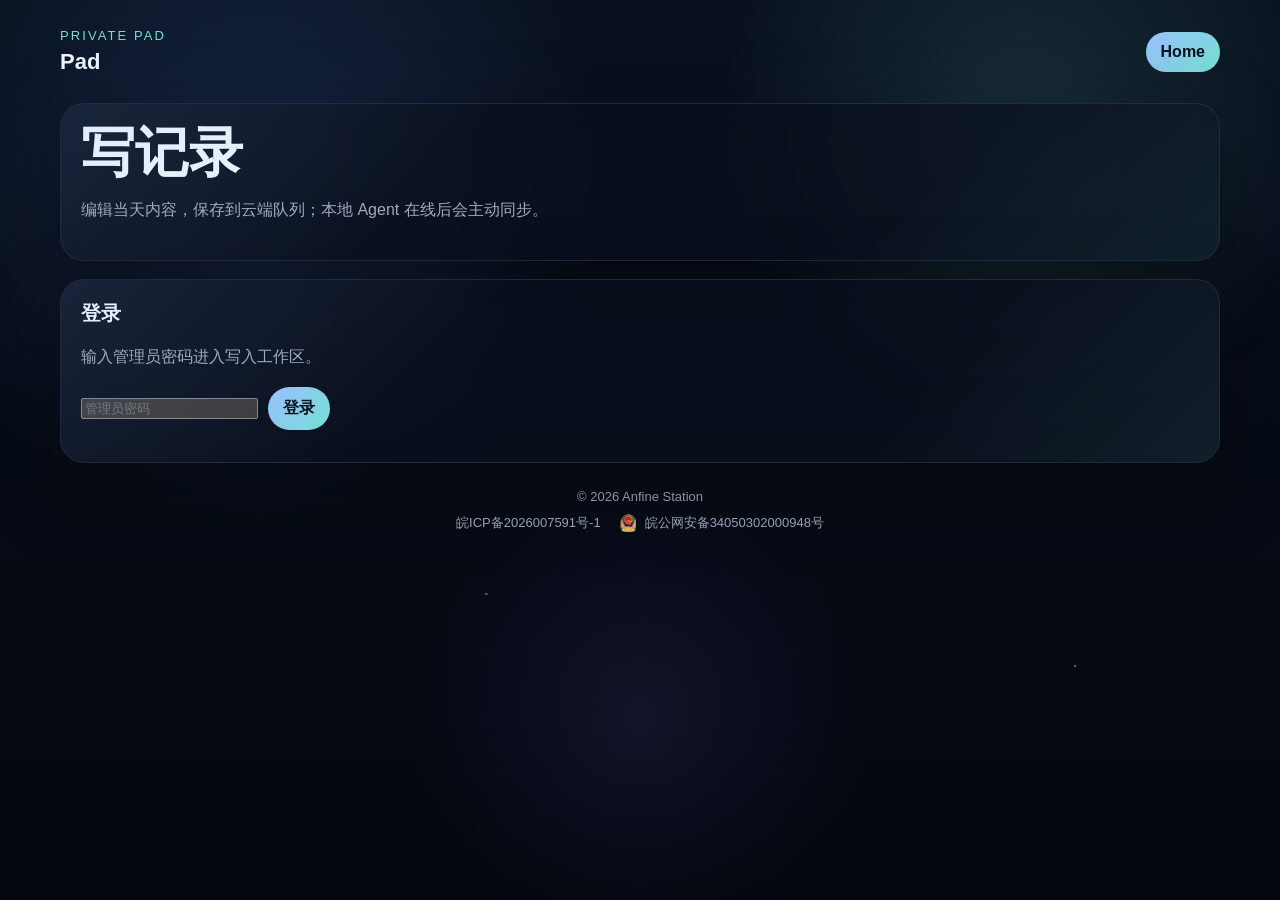
==== commit d0188a6d: "Implement cloud sync queue model" ====
--- a/web/site/pad/index.html
+++ b/web/site/pad/index.html
@@ -175,7 +175,7 @@
     <section class="panel pad-intro">
       <h1 class="page-title" style="margin-top: 0;">写记录</h1>
       <p class="page-intro">
-        编辑当天内容，保存到 Agent。
+        编辑当天内容，保存到云端队列；本地 Agent 在线后会主动同步。
       </p>
     </section>
 
@@ -192,24 +192,24 @@
     <section id="pad-workspace" class="pad-shell" hidden>
       <h2>Daily Record</h2>
       <div class="pad-toolbar">
-        <label for="api-base-url">Agent 地址</label>
-        <input id="api-base-url" type="text" placeholder="/api or http://127.0.0.1:8787" />
+        <label for="api-base-url">Cloud API 地址</label>
+        <input id="api-base-url" type="text" placeholder="/api" />
         <button onclick="saveApiBaseUrl()">保存地址</button>
-        <button onclick="checkPadAgentStatus()">检查连接</button>
+        <button onclick="checkPadAgentStatus()">检查同步状态</button>
         <button onclick="logoutPad()">退出</button>
         <span id="api-base-status" class="pad-status-text"></span>
       </div>
 
       <div class="status-strip">
         <div class="status-card">
-          <div class="status-label">Agent</div>
+          <div class="status-label">Agent Sync</div>
           <div id="pad-agent-state" class="status-value status-warn">未检查</div>
-          <div id="pad-agent-detail" class="status-detail">等待连接测试</div>
+          <div id="pad-agent-detail" class="status-detail">等待 cloud-api last_seen</div>
         </div>
         <div class="status-card">
           <div class="status-label">Database</div>
           <div id="pad-db-state" class="status-value status-warn">未检查</div>
-          <div id="pad-db-detail" class="status-detail">等待 /db_health 返回</div>
+          <div id="pad-db-detail" class="status-detail">本地私有数据由 Agent 同步</div>
         </div>
         <div class="status-card">
           <div class="status-label">Metas</div>
@@ -245,19 +245,12 @@
       <div id="preview-container">
         <pre id="preview-text" class="pad-preview"></pre>
         <button onclick="copyPreview()">复制到剪贴板</button>
-        <button onclick="sendToAgent()">发送到Agent</button>
+        <button onclick="sendToAgent()">加入云端队列</button>
         <div id="agent-status" style="margin-top: 8px; font-size: 13px;"></div>
       </div>
 
-      <h3>按日期查看记录</h3>
-      <div class="pad-toolbar">
-        <input id="entry-date" type="date" />
-        <button onclick="showEntryByDate()">查看 entry</button>
-        <span id="entry-fetch-status" class="pad-status-text"></span>
-      </div>
-
       <dialog id="entry-dialog">
-        <h3 id="entry-dialog-title">记录详情</h3>
+        <h3 id="entry-dialog-title">待同步记录</h3>
         <pre id="entry-dialog-content" class="pad-preview"></pre>
         <div style="margin-top: 12px;">
           <button onclick="closeEntryDialog()">关闭</button>
@@ -266,7 +259,7 @@
 
       <h3>待同步队列（<span id="pending-count">0</span>）</h3>
       <div class="pad-toolbar">
-        <button onclick="retryAllPending()">全部尝试同步</button>
+        <button onclick="retryAllPending()">刷新队列</button>
         <span id="pending-status" class="pad-status-text"></span>
       </div>
       <div id="pending-queue" class="pad-panel"></div>
@@ -279,7 +272,7 @@
   <script>
     const DEFAULT_API_BASE_URL = window.location.protocol.startsWith("http")
       ? `${window.location.origin}/api`
-      : "http://127.0.0.1:8787";
+      : "http://127.0.0.1:8788";
     const DEFAULT_METAS = [
       { key: "english", label: "英语" },
       { key: "program", label: "Program" },
@@ -317,7 +310,7 @@
         refreshMetasFromAgent();
         checkPadAgentStatus();
       } catch (e) {
-        if (statusEl) statusEl.textContent = "登录失败：无法连接到 agent（" + (e?.message || e) + "）";
+        if (statusEl) statusEl.textContent = "登录失败：无法连接到 cloud-api（" + (e?.message || e) + "）";
       }
     }
 
@@ -377,7 +370,7 @@
         return;
       }
       localStorage.setItem(API_BASE_KEY, value);
-      if (statusEl) statusEl.textContent = "已保存 Agent 地址";
+      if (statusEl) statusEl.textContent = "已保存 Cloud API 地址";
     }
 
     function setPadStatus(kind, state, detail, tone) {
@@ -401,16 +394,24 @@
     }
 
     async function checkPadAgentStatus() {
-      setPadStatus("agent", "检查中", "正在请求 /ping", "warn");
-      setPadStatus("db", "检查中", "正在请求 /db_health", "warn");
+      setPadStatus("agent", "检查中", "正在请求 /agent/status", "warn");
+      setPadStatus("db", "云端模式", "cloud-api 不主动访问本地数据库", "warn");
       setPadStatus("metas", "检查中", "正在请求 /metas", "warn");
 
       try {
-        const ping = await readAgentJson("/ping");
-        setPadStatus("agent", "在线", ping?.msg || "Agent 已响应", "ok");
-      } catch (e) {
-        setPadStatus("agent", "离线", e?.message || "无法连接 Agent", "bad");
-        setPadStatus("db", "跳过", "Agent 不在线，无法检查数据库", "warn");
+        const status = await readAgentJson("/agent/status");
+        if (status?.online) {
+          const detail = status.last_seen ? `最近同步 ${status.last_seen}; 队列 ${status.queue_count || 0} 条` : "Agent 已 check-in";
+          setPadStatus("agent", "在线", detail, "ok");
+        } else if (status?.last_seen) {
+          const age = Number.isFinite(status.age_seconds) ? `${status.age_seconds}s 前` : "未知时间";
+          setPadStatus("agent", "离线", `上次同步 ${age}; 队列 ${status.queue_count || 0} 条`, "bad");
+        } else {
+          setPadStatus("agent", "未同步", `还没有 Agent check-in; 队列 ${status.queue_count || 0} 条`, "warn");
+        }
+      } catch (e) {
+        setPadStatus("agent", "未知", e?.message || "无法连接 cloud-api", "bad");
+        setPadStatus("db", "跳过", "无法连接 cloud-api", "warn");
         setPadStatus("metas", "跳过", "Agent 不在线，无法读取 metas", "warn");
         return;
       }
@@ -421,7 +422,7 @@
         const foreignKeys = health?.foreign_keys ? "foreign_keys on" : "foreign_keys off";
         setPadStatus("db", health?.ok ? "可用" : "异常", `${foreignKeys}; ${tables}`, health?.ok ? "ok" : "bad");
       } catch (e) {
-        setPadStatus("db", "异常", e?.message || "数据库检查失败", "bad");
+        setPadStatus("db", "本地私有", e?.message || "cloud-api 不读取本地数据库", "warn");
       }
 
       try {
@@ -429,7 +430,7 @@
         const count = Array.isArray(metas?.metas) ? metas.metas.length : 0;
         setPadStatus("metas", `${count} 个`, "已读取 meta 定义", count > 0 ? "ok" : "warn");
       } catch (e) {
-        setPadStatus("metas", "异常", e?.message || "metas 读取失败", "bad");
+        setPadStatus("metas", "未同步", e?.message || "metas 读取失败", "warn");
       }
     }
 
@@ -553,10 +554,6 @@
         viewBtn.textContent = "查看";
         viewBtn.addEventListener("click", () => showPendingEntry(item.id));
 
-        const submitBtn = document.createElement("button");
-        submitBtn.textContent = "发送到 Agent";
-        submitBtn.addEventListener("click", () => submitPendingEntry(item.id));
-
         const deleteBtn = document.createElement("button");
         deleteBtn.textContent = "删除";
         deleteBtn.addEventListener("click", async () => {
@@ -568,7 +565,6 @@
         row.appendChild(dateEl);
         row.appendChild(metaEl);
         row.appendChild(viewBtn);
-        row.appendChild(submitBtn);
         row.appendChild(deleteBtn);
         container.appendChild(row);
       });
@@ -604,66 +600,11 @@
           renderMetas();
         }
 
-        await syncTodayEntryFromAgent({ silentNotFound: true });
-
         if (statusEl) {
           statusEl.textContent = `已从接口刷新 ${nextList.length} 个 meta 和完成次数`;
         }
       } catch (e) {
-        if (statusEl) statusEl.textContent = "刷新失败：无法连接到 agent（" + (e?.message || e) + "）";
-      }
-    }
-
-    function applyEntryToPad(data) {
-      const entry = data.entry || {};
-      const contentEl = document.getElementById("daily-content");
-      const metaNotesEl = document.getElementById("meta-notes");
-
-      if (contentEl) {
-        contentEl.value = entry.content || "";
-      }
-
-      if (metaNotesEl) {
-        metaNotesEl.value = entry.meta_notes || "";
-        localStorage.setItem(META_NOTES_KEY, metaNotesEl.value);
-      }
-
-      (data.metas || []).forEach((meta) => {
-        const key = meta.meta_key;
-        if (!key) return;
-
-        localStorage.setItem(`meta-count-${key}`, String(meta.count || 0));
-        todayChecks[key] = false;
-        todayApplied[key] = Boolean(meta.done);
-      });
-
-      renderMetas();
-      updatePreview();
-    }
-
-    async function syncTodayEntryFromAgent(options = {}) {
-      const statusEl = document.getElementById("entry-fetch-status");
-      const entryDate = getTodayString();
-
-      try {
-        const resp = await apiFetch(`/entry?date=${encodeURIComponent(entryDate)}`);
-        const data = await resp.json().catch(() => null);
-
-        if (!resp.ok || !data?.ok) {
-          if (!options.silentNotFound || resp.status !== 404) {
-            if (statusEl) statusEl.textContent = "读取失败：" + (data?.error || ("HTTP " + resp.status));
-          }
-          return false;
-        }
-
-        applyEntryToPad(data);
-        if (statusEl) statusEl.textContent = "已读取今天的 entry";
-        return true;
-      } catch (e) {
-        if (!options.silentNotFound && statusEl) {
-          statusEl.textContent = "读取失败：无法连接到 agent（" + (e?.message || e) + "）";
-        }
-        return false;
+        if (statusEl) statusEl.textContent = "刷新失败：无法连接到 cloud-api（" + (e?.message || e) + "）";
       }
     }
 
@@ -891,36 +832,11 @@
         await renderPendingQueue();
         if (statusEl) {
           const warningText = data?.warning ? `（${data.warning}）` : "";
-          if (data?.queued) {
-            statusEl.textContent = "已加入服务器待同步队列";
-          } else {
-            statusEl.textContent = "成功：" + (data?.message || "ok") + warningText;
-          }
+          statusEl.textContent = data?.queued ? "已加入云端待同步队列" : "成功：" + (data?.message || "ok") + warningText;
         }
       } catch (e) {
         await queueAfterFailedSend(text, statusEl, e?.name === "AbortError" ? "请求超时" : (e?.message || e));
       }
-    }
-
-    function buildEntryDialogText(data) {
-      const entry = data.entry || {};
-      const metas = data.metas || [];
-      const metaLines = metas.map((meta) =>
-        `${meta.label}: ${meta.count} ${meta.unit || ""}${meta.done ? " +" : ""}`.trim()
-      );
-
-      return [
-        `日期：${entry.entry_date || ""}`,
-        "",
-        "正文：",
-        entry.content || "（空）",
-        "",
-        "Metas：",
-        metaLines.length ? metaLines.join("\n") : "（无）",
-        "",
-        "Meta Notes：",
-        entry.meta_notes || "（无）",
-      ].join("\n");
     }
 
     function closeEntryDialog() {
@@ -971,76 +887,10 @@
       }
     }
 
-    async function submitPendingEntry(itemId) {
-      const statusEl = document.getElementById("pending-status");
-
-      if (statusEl) statusEl.textContent = `正在发送 ${itemId}...`;
-      try {
-        const resp = await apiFetch(`/queue/${encodeURIComponent(itemId)}/save`, { method: "POST" });
-        const data = await resp.json().catch(() => null);
-        if (!resp.ok || !data?.ok) {
-          if (statusEl) statusEl.textContent = `${itemId} 发送失败：` + (data?.error || ("HTTP " + resp.status));
-          return;
-        }
-
-        if (statusEl) statusEl.textContent = `${data.date || itemId} 已发送到 Agent`;
-        await renderPendingQueue();
-      } catch (e) {
-        if (statusEl) statusEl.textContent = `${itemId} 发送失败：无法连接到 Agent（${e?.message || e}）`;
-      }
-    }
-
     async function retryAllPending() {
       const statusEl = document.getElementById("pending-status");
-      let items = [];
-      try {
-        const resp = await apiFetch("/queue");
-        const data = await resp.json().catch(() => null);
-        if (!resp.ok || !data?.ok) {
-          throw new Error(data?.error || ("HTTP " + resp.status));
-        }
-        items = data.items || [];
-      } catch (e) {
-        if (statusEl) statusEl.textContent = "读取队列失败：" + (e?.message || e);
-        return;
-      }
-
-      if (items.length === 0) {
-        if (statusEl) statusEl.textContent = "当前没有待同步记录";
-        return;
-      }
-
-      if (statusEl) statusEl.textContent = `开始尝试同步 ${items.length} 条记录...`;
-      for (const item of items) {
-        await submitPendingEntry(item.id);
-      }
-    }
-
-    async function showEntryByDate() {
-      const dateInput = document.getElementById("entry-date");
-      const statusEl = document.getElementById("entry-fetch-status");
-      const entryDate = dateInput?.value?.trim();
-
-      if (!entryDate) {
-        if (statusEl) statusEl.textContent = "请先选择日期";
-        return;
-      }
-
-      if (statusEl) statusEl.textContent = "读取 entry 中...";
-
-      try {
-        const resp = await apiFetch(`/entry?date=${encodeURIComponent(entryDate)}`);
-        const data = await resp.json().catch(() => null);
-        if (!resp.ok || !data?.ok) {
-          if (statusEl) statusEl.textContent = "读取失败：" + (data?.error || ("HTTP " + resp.status));
-          return;
-        }
-
-        openTextDialog(`${entryDate} 的记录`, buildEntryDialogText(data));
-        if (statusEl) statusEl.textContent = "读取成功";
-      } catch (e) {
-        if (statusEl) statusEl.textContent = "读取失败：无法连接到 agent（" + (e?.message || e) + "）";
-      }
+      await renderPendingQueue();
+      if (statusEl) statusEl.textContent = "已刷新队列；本地 Agent 会主动拉取处理";
     }
 
     document.getElementById("daily-content").addEventListener("input", updatePreview);
@@ -1054,11 +904,6 @@
       });
     }
 
-    const entryDateEl = document.getElementById("entry-date");
-    if (entryDateEl) {
-      entryDateEl.value = getTodayString();
-    }
-
     syncApiBaseInput();
     renderMetas();
     updatePreview();
